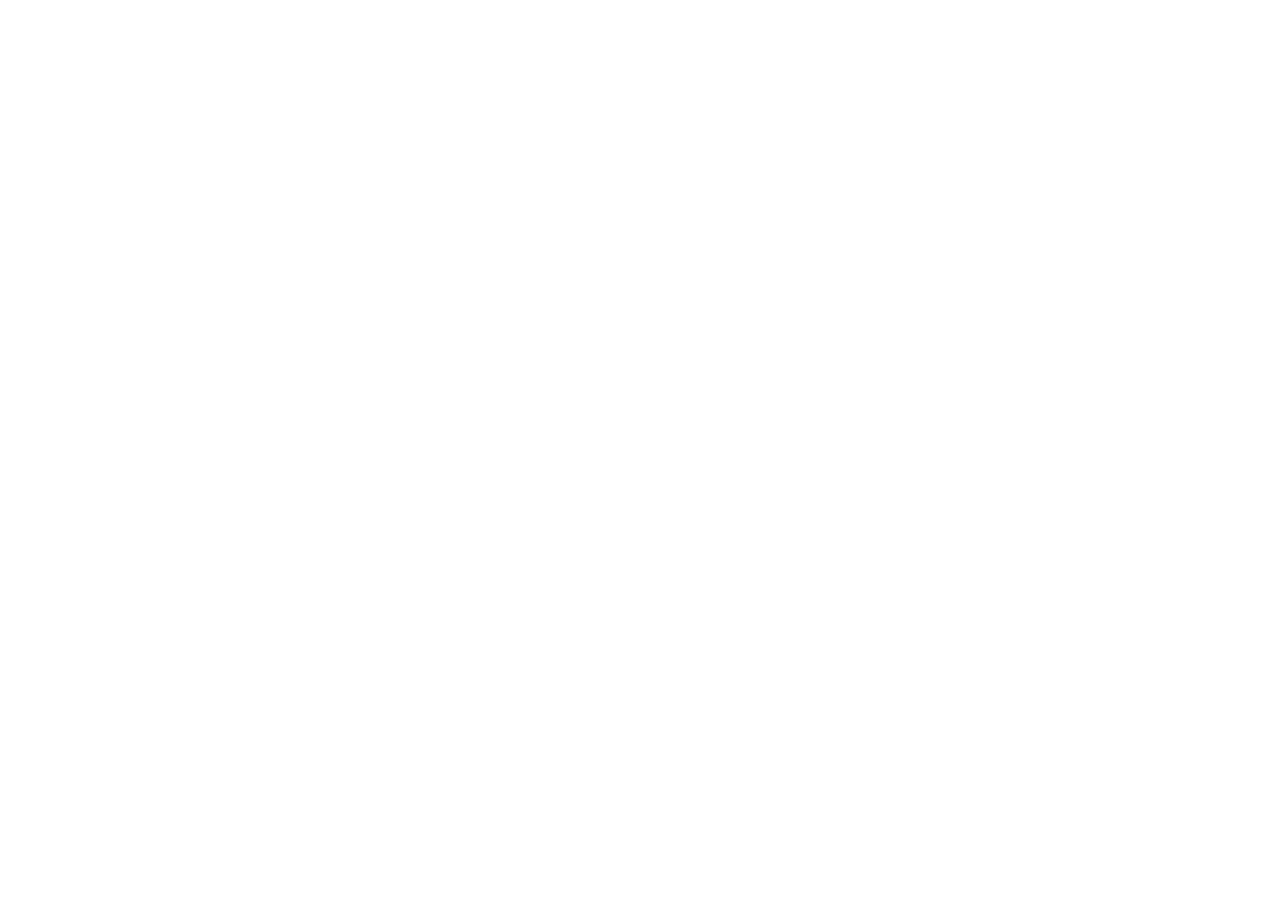
==== index.html @ a580640f "Rename ds.html to index.html" ====
<!DOCTYPE html><html lang="en"><head><meta charSet="utf-8"/><meta name="viewport" content="width=device-width, initial-scale=1"/><link rel="preload" href="/_next/static/media/a34f9d1faa5f3315-s.p.woff2" as="font" crossorigin="" type="font/woff2"/><link rel="stylesheet" href="/_next/static/css/bbf3dad3896b9e92.css" crossorigin="" data-precedence="next"/><link rel="preload" as="script" fetchPriority="low" href="/_next/static/chunks/webpack-3105c3afe287a3f1.js" crossorigin=""/><script src="/_next/static/chunks/fd9d1056-02830fcbd039be24.js" async="" crossorigin=""></script><script src="/_next/static/chunks/69-d60d9049ebb8d11e.js" async="" crossorigin=""></script><script src="/_next/static/chunks/main-app-ea3190bedb32d755.js" async="" crossorigin=""></script><script src="/_next/static/chunks/app/page-75066a6c2820d5e2.js" async=""></script><title>dopeshit.uk</title><meta name="description" content="under construction."/><link rel="icon" href="/favicon.ico" type="image/x-icon" sizes="16x16"/><meta name="next-size-adjust"/><script src="/_next/static/chunks/polyfills-c67a75d1b6f99dc8.js" crossorigin="" noModule=""></script></head><body class="__className_36bd41"><main class="flex min-h-screen flex-col items-center justify-center p-24"><div class="typewriter-text"><span class="cursor"></span></div></main><script src="/_next/static/chunks/webpack-3105c3afe287a3f1.js" crossorigin="" async=""></script><script>(self.__next_f=self.__next_f||[]).push([0]);self.__next_f.push([2,null])</script><script>self.__next_f.push([1,"1:HL[\"/_next/static/media/a34f9d1faa5f3315-s.p.woff2\",\"font\",{\"crossOrigin\":\"\",\"type\":\"font/woff2\"}]\n2:HL[\"/_next/static/css/bbf3dad3896b9e92.css\",\"style\",{\"crossOrigin\":\"\"}]\n0:\"$L3\"\n"])</script><script>self.__next_f.push([1,"4:I[7690,[],\"\"]\n6:I[7831,[],\"\"]\n7:I[6911,[\"931\",\"static/chunks/app/page-75066a6c2820d5e2.js\"],\"\"]\n8:I[5613,[],\"\"]\n9:I[1778,[],\"\"]\nb:I[8955,[],\"\"]\nc:[]\n"])</script><script>self.__next_f.push([1,"3:[[[\"$\",\"link\",\"0\",{\"rel\":\"stylesheet\",\"href\":\"/_next/static/css/bbf3dad3896b9e92.css\",\"precedence\":\"next\",\"crossOrigin\":\"\"}]],[\"$\",\"$L4\",null,{\"buildId\":\"Kpq4aX60iKqUY7EZfoQOb\",\"assetPrefix\":\"\",\"initialCanonicalUrl\":\"/\",\"initialTree\":[\"\",{\"children\":[\"__PAGE__\",{}]},\"$undefined\",\"$undefined\",true],\"initialSeedData\":[\"\",{\"children\":[\"__PAGE__\",{},[\"$L5\",[\"$\",\"$L6\",null,{\"propsForComponent\":{\"params\":{}},\"Component\":\"$7\",\"isStaticGeneration\":true}],null]]},[null,[\"$\",\"html\",null,{\"lang\":\"en\",\"children\":[\"$\",\"body\",null,{\"className\":\"__className_36bd41\",\"children\":[\"$\",\"$L8\",null,{\"parallelRouterKey\":\"children\",\"segmentPath\":[\"children\"],\"loading\":\"$undefined\",\"loadingStyles\":\"$undefined\",\"loadingScripts\":\"$undefined\",\"hasLoading\":false,\"error\":\"$undefined\",\"errorStyles\":\"$undefined\",\"errorScripts\":\"$undefined\",\"template\":[\"$\",\"$L9\",null,{}],\"templateStyles\":\"$undefined\",\"templateScripts\":\"$undefined\",\"notFound\":[[\"$\",\"title\",null,{\"children\":\"404: This page could not be found.\"}],[\"$\",\"div\",null,{\"style\":{\"fontFamily\":\"system-ui,\\\"Segoe UI\\\",Roboto,Helvetica,Arial,sans-serif,\\\"Apple Color Emoji\\\",\\\"Segoe UI Emoji\\\"\",\"height\":\"100vh\",\"textAlign\":\"center\",\"display\":\"flex\",\"flexDirection\":\"column\",\"alignItems\":\"center\",\"justifyContent\":\"center\"},\"children\":[\"$\",\"div\",null,{\"children\":[[\"$\",\"style\",null,{\"dangerouslySetInnerHTML\":{\"__html\":\"body{color:#000;background:#fff;margin:0}.next-error-h1{border-right:1px solid rgba(0,0,0,.3)}@media (prefers-color-scheme:dark){body{color:#fff;background:#000}.next-error-h1{border-right:1px solid rgba(255,255,255,.3)}}\"}}],[\"$\",\"h1\",null,{\"className\":\"next-error-h1\",\"style\":{\"display\":\"inline-block\",\"margin\":\"0 20px 0 0\",\"padding\":\"0 23px 0 0\",\"fontSize\":24,\"fontWeight\":500,\"verticalAlign\":\"top\",\"lineHeight\":\"49px\"},\"children\":\"404\"}],[\"$\",\"div\",null,{\"style\":{\"display\":\"inline-block\"},\"children\":[\"$\",\"h2\",null,{\"style\":{\"fontSize\":14,\"fontWeight\":400,\"lineHeight\":\"49px\",\"margin\":0},\"children\":\"This page could not be found.\"}]}]]}]}]],\"notFoundStyles\":[],\"styles\":null}]}]}],null]],\"initialHead\":[false,\"$La\"],\"globalErrorComponent\":\"$b\",\"missingSlots\":\"$Wc\"}]]\n"])</script><script>self.__next_f.push([1,"a:[[\"$\",\"meta\",\"0\",{\"name\":\"viewport\",\"content\":\"width=device-width, initial-scale=1\"}],[\"$\",\"meta\",\"1\",{\"charSet\":\"utf-8\"}],[\"$\",\"title\",\"2\",{\"children\":\"dopeshit.uk\"}],[\"$\",\"meta\",\"3\",{\"name\":\"description\",\"content\":\"under construction.\"}],[\"$\",\"link\",\"4\",{\"rel\":\"icon\",\"href\":\"/favicon.ico\",\"type\":\"image/x-icon\",\"sizes\":\"16x16\"}],[\"$\",\"meta\",\"5\",{\"name\":\"next-size-adjust\"}]]\n5:null\n"])</script><script>self.__next_f.push([1,""])</script></body></html>
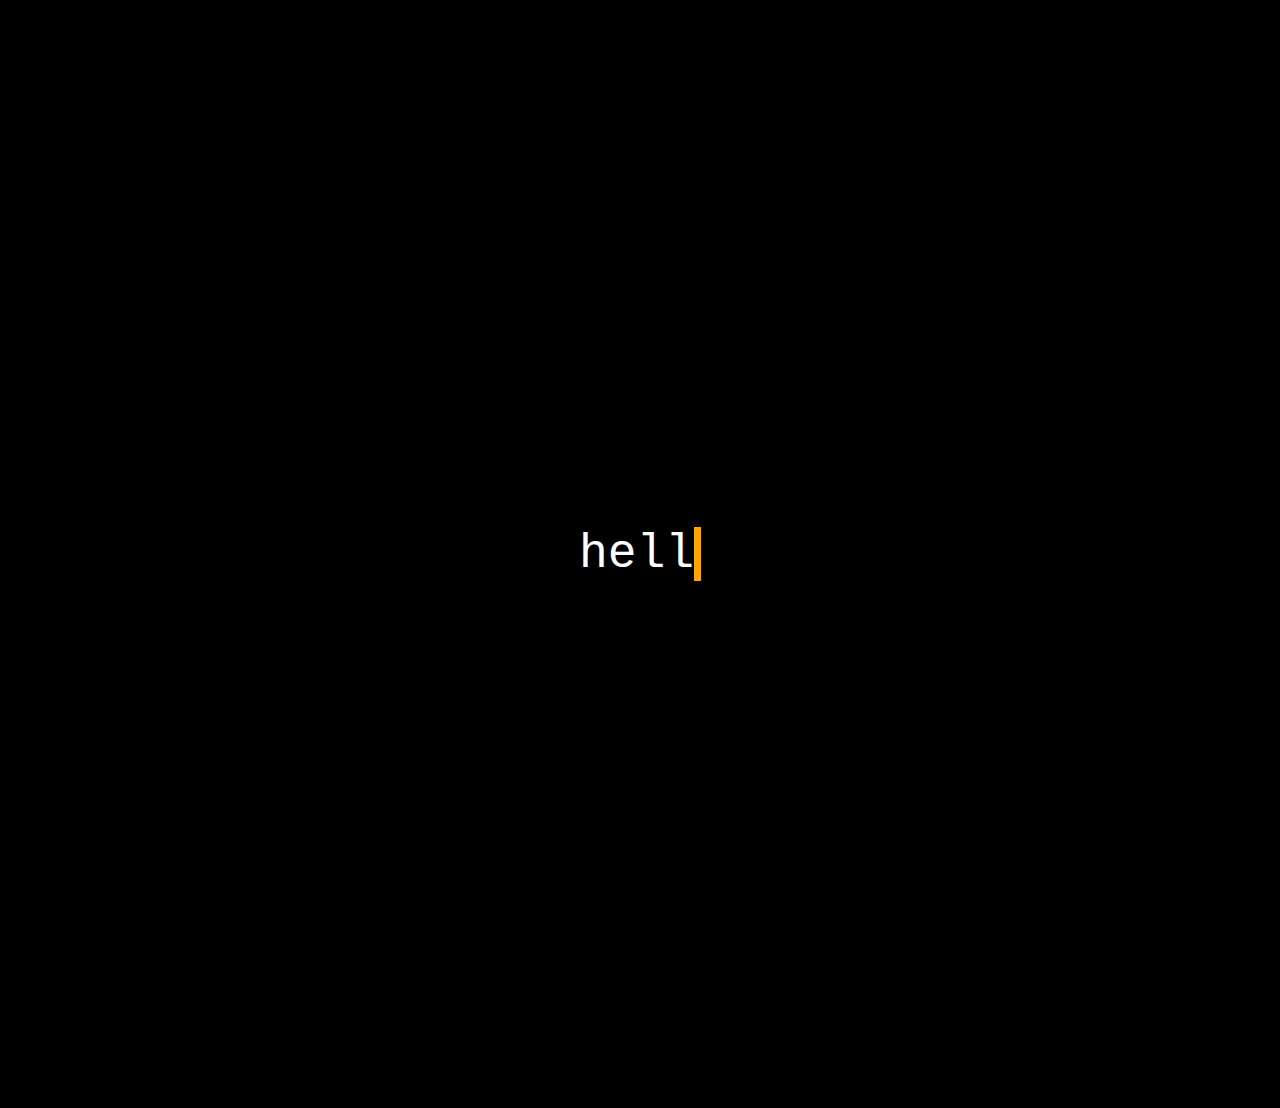
==== commit fde0913a: "Add files via upload" ====
--- a/index.html
+++ b/index.html
@@ -1 +1,44 @@
-<!DOCTYPE html><html lang="en"><head><meta charSet="utf-8"/><meta name="viewport" content="width=device-width, initial-scale=1"/><link rel="preload" href="/_next/static/media/a34f9d1faa5f3315-s.p.woff2" as="font" crossorigin="" type="font/woff2"/><link rel="stylesheet" href="/_next/static/css/bbf3dad3896b9e92.css" crossorigin="" data-precedence="next"/><link rel="preload" as="script" fetchPriority="low" href="/_next/static/chunks/webpack-3105c3afe287a3f1.js" crossorigin=""/><script src="/_next/static/chunks/fd9d1056-02830fcbd039be24.js" async="" crossorigin=""></script><script src="/_next/static/chunks/69-d60d9049ebb8d11e.js" async="" crossorigin=""></script><script src="/_next/static/chunks/main-app-ea3190bedb32d755.js" async="" crossorigin=""></script><script src="/_next/static/chunks/app/page-75066a6c2820d5e2.js" async=""></script><title>dopeshit.uk</title><meta name="description" content="under construction."/><link rel="icon" href="/favicon.ico" type="image/x-icon" sizes="16x16"/><meta name="next-size-adjust"/><script src="/_next/static/chunks/polyfills-c67a75d1b6f99dc8.js" crossorigin="" noModule=""></script></head><body class="__className_36bd41"><main class="flex min-h-screen flex-col items-center justify-center p-24"><div class="typewriter-text"><span class="cursor"></span></div></main><script src="/_next/static/chunks/webpack-3105c3afe287a3f1.js" crossorigin="" async=""></script><script>(self.__next_f=self.__next_f||[]).push([0]);self.__next_f.push([2,null])</script><script>self.__next_f.push([1,"1:HL[\"/_next/static/media/a34f9d1faa5f3315-s.p.woff2\",\"font\",{\"crossOrigin\":\"\",\"type\":\"font/woff2\"}]\n2:HL[\"/_next/static/css/bbf3dad3896b9e92.css\",\"style\",{\"crossOrigin\":\"\"}]\n0:\"$L3\"\n"])</script><script>self.__next_f.push([1,"4:I[7690,[],\"\"]\n6:I[7831,[],\"\"]\n7:I[6911,[\"931\",\"static/chunks/app/page-75066a6c2820d5e2.js\"],\"\"]\n8:I[5613,[],\"\"]\n9:I[1778,[],\"\"]\nb:I[8955,[],\"\"]\nc:[]\n"])</script><script>self.__next_f.push([1,"3:[[[\"$\",\"link\",\"0\",{\"rel\":\"stylesheet\",\"href\":\"/_next/static/css/bbf3dad3896b9e92.css\",\"precedence\":\"next\",\"crossOrigin\":\"\"}]],[\"$\",\"$L4\",null,{\"buildId\":\"Kpq4aX60iKqUY7EZfoQOb\",\"assetPrefix\":\"\",\"initialCanonicalUrl\":\"/\",\"initialTree\":[\"\",{\"children\":[\"__PAGE__\",{}]},\"$undefined\",\"$undefined\",true],\"initialSeedData\":[\"\",{\"children\":[\"__PAGE__\",{},[\"$L5\",[\"$\",\"$L6\",null,{\"propsForComponent\":{\"params\":{}},\"Component\":\"$7\",\"isStaticGeneration\":true}],null]]},[null,[\"$\",\"html\",null,{\"lang\":\"en\",\"children\":[\"$\",\"body\",null,{\"className\":\"__className_36bd41\",\"children\":[\"$\",\"$L8\",null,{\"parallelRouterKey\":\"children\",\"segmentPath\":[\"children\"],\"loading\":\"$undefined\",\"loadingStyles\":\"$undefined\",\"loadingScripts\":\"$undefined\",\"hasLoading\":false,\"error\":\"$undefined\",\"errorStyles\":\"$undefined\",\"errorScripts\":\"$undefined\",\"template\":[\"$\",\"$L9\",null,{}],\"templateStyles\":\"$undefined\",\"templateScripts\":\"$undefined\",\"notFound\":[[\"$\",\"title\",null,{\"children\":\"404: This page could not be found.\"}],[\"$\",\"div\",null,{\"style\":{\"fontFamily\":\"system-ui,\\\"Segoe UI\\\",Roboto,Helvetica,Arial,sans-serif,\\\"Apple Color Emoji\\\",\\\"Segoe UI Emoji\\\"\",\"height\":\"100vh\",\"textAlign\":\"center\",\"display\":\"flex\",\"flexDirection\":\"column\",\"alignItems\":\"center\",\"justifyContent\":\"center\"},\"children\":[\"$\",\"div\",null,{\"children\":[[\"$\",\"style\",null,{\"dangerouslySetInnerHTML\":{\"__html\":\"body{color:#000;background:#fff;margin:0}.next-error-h1{border-right:1px solid rgba(0,0,0,.3)}@media (prefers-color-scheme:dark){body{color:#fff;background:#000}.next-error-h1{border-right:1px solid rgba(255,255,255,.3)}}\"}}],[\"$\",\"h1\",null,{\"className\":\"next-error-h1\",\"style\":{\"display\":\"inline-block\",\"margin\":\"0 20px 0 0\",\"padding\":\"0 23px 0 0\",\"fontSize\":24,\"fontWeight\":500,\"verticalAlign\":\"top\",\"lineHeight\":\"49px\"},\"children\":\"404\"}],[\"$\",\"div\",null,{\"style\":{\"display\":\"inline-block\"},\"children\":[\"$\",\"h2\",null,{\"style\":{\"fontSize\":14,\"fontWeight\":400,\"lineHeight\":\"49px\",\"margin\":0},\"children\":\"This page could not be found.\"}]}]]}]}]],\"notFoundStyles\":[],\"styles\":null}]}]}],null]],\"initialHead\":[false,\"$La\"],\"globalErrorComponent\":\"$b\",\"missingSlots\":\"$Wc\"}]]\n"])</script><script>self.__next_f.push([1,"a:[[\"$\",\"meta\",\"0\",{\"name\":\"viewport\",\"content\":\"width=device-width, initial-scale=1\"}],[\"$\",\"meta\",\"1\",{\"charSet\":\"utf-8\"}],[\"$\",\"title\",\"2\",{\"children\":\"dopeshit.uk\"}],[\"$\",\"meta\",\"3\",{\"name\":\"description\",\"content\":\"under construction.\"}],[\"$\",\"link\",\"4\",{\"rel\":\"icon\",\"href\":\"/favicon.ico\",\"type\":\"image/x-icon\",\"sizes\":\"16x16\"}],[\"$\",\"meta\",\"5\",{\"name\":\"next-size-adjust\"}]]\n5:null\n"])</script><script>self.__next_f.push([1,""])</script></body></html>
+<!DOCTYPE html>
+<html lang="en">
+<head>
+    <meta charset="UTF-8">
+    <meta name="viewport" content="width=device-width, initial-scale=1.0">
+    <title>Typewriter Effect</title>
+    <link rel="stylesheet" href="dscss.css">
+</head>
+<body>
+    <main class="flex min-h-screen flex-col items-center justify-center p-24">
+        <div class="typewriter-text">
+            <span class="cursor"></span>
+        </div>
+    </main>
+    
+    <script>
+        const textElement = document.querySelector('.typewriter-text');
+        const messages = ["hello, i'm alex", "I like game photography and cycling :D"];
+        let currentMessage = 0;
+        let currentChar = 0;
+        let isDeleting = false;
+
+        function type() {
+            const current = messages[currentMessage];
+            if (isDeleting) {
+                currentChar--;
+                if (currentChar <= 0) {
+                    isDeleting = false;
+                    currentMessage = (currentMessage + 1) % messages.length;
+                }
+            } else {
+                currentChar++;
+                if (currentChar >= current.length) {
+                    isDeleting = true;
+                }
+            }
+            textElement.innerHTML = current.substring(0, currentChar);
+            setTimeout(type, isDeleting ? 100 : 200);
+        }
+
+        document.addEventListener("DOMContentLoaded", type);
+    </script>
+</body>
+</html>
--- a/dscss.css
+++ b/dscss.css
@@ -0,0 +1,49 @@
+body {
+    background-color: black;
+    color: white;
+    font-family: 'Courier New', Courier, monospace;
+}
+
+.flex {
+    display: flex;
+}
+
+.min-h-screen {
+    min-height: 100vh;
+}
+
+.flex-col {
+    flex-direction: column;
+}
+
+.items-center {
+    align-items: center;
+}
+
+.justify-center {
+    justify-content: center;
+}
+
+.p-24 {
+    padding: 6rem;
+}
+
+.typewriter-text {
+    display: inline;
+    font-size: 3rem;
+    white-space: nowrap;
+    overflow: hidden;
+    border-right: 0.15em solid orange; /* Cursor effect */
+}
+
+.cursor {
+    display: inline-block;
+    width: 1ch;
+    border-right: 0.02em solid white;
+    animation: blink-caret 0.75s step-end infinite;
+}
+
+@keyframes blink-caret {
+    from, to { border-color: transparent; }
+    50% { border-color: white; }
+}
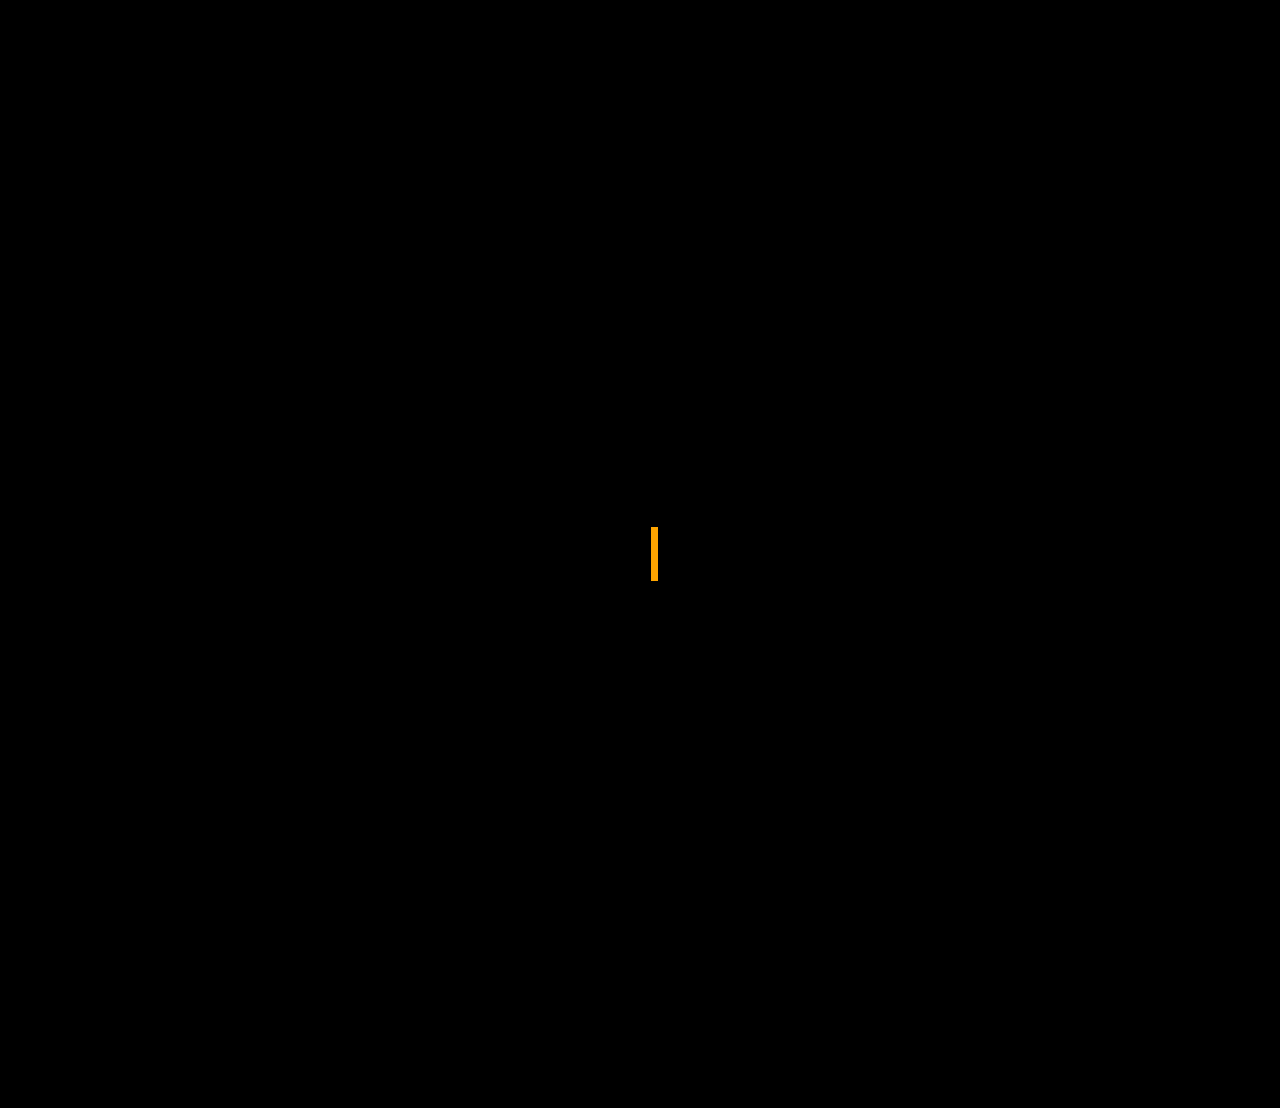
==== commit 2973de10: "Update index.html" ====
--- a/index.html
+++ b/index.html
@@ -31,14 +31,4 @@
             } else {
                 currentChar++;
                 if (currentChar >= current.length) {
-                    isDeleting = true;
-                }
-            }
-            textElement.innerHTML = current.substring(0, currentChar);
-            setTimeout(type, isDeleting ? 100 : 200);
-        }
-
-        document.addEventListener("DOMContentLoaded", type);
-    </script>
-</body>
-</html>
+                    isDeleting = true
